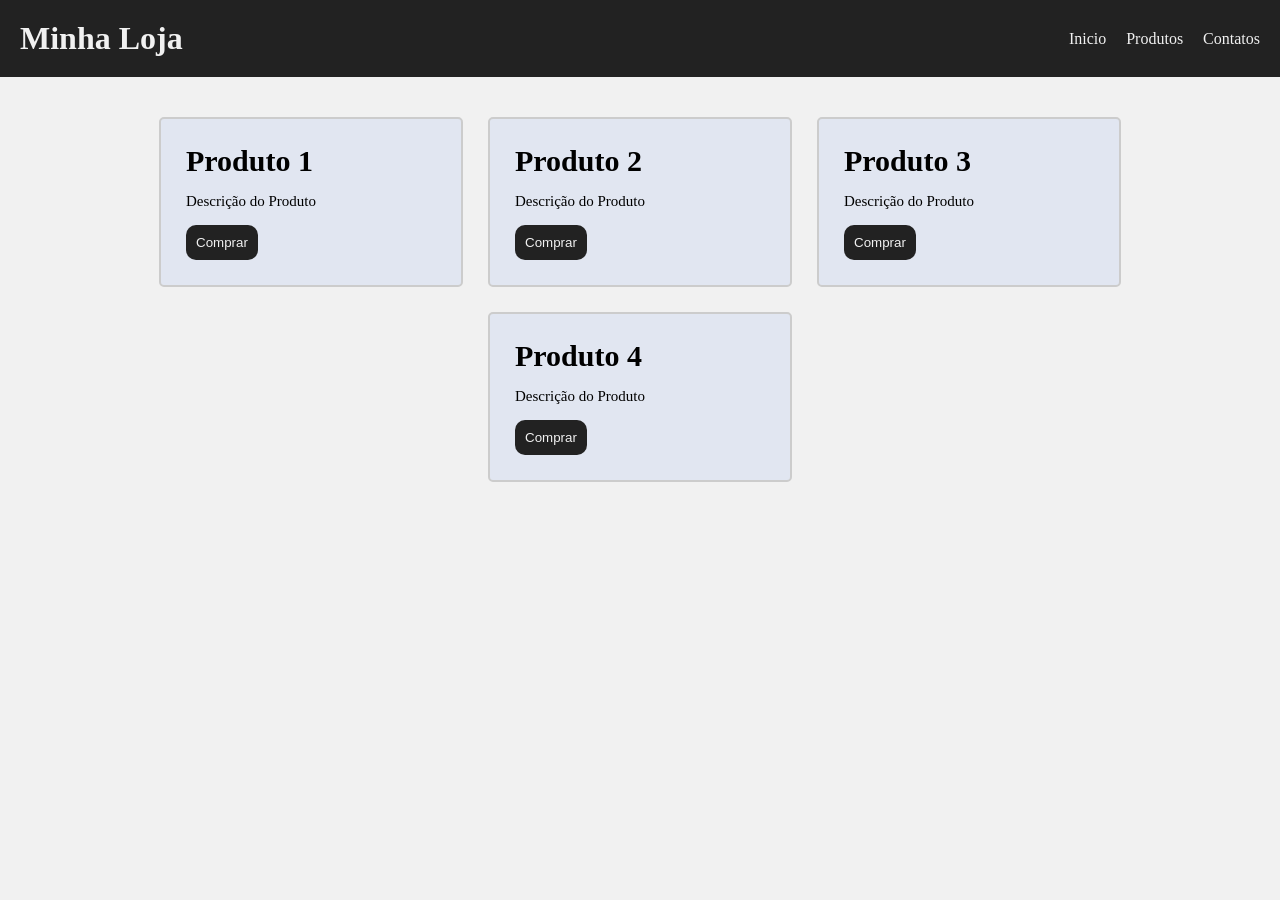
==== aula19/index.html @ 692a7509 "Criando uma primeira página" ====
<!doctype html>
<html lang="pt-br">
  <head>
    <meta charset="UTF-8" />
    <meta name="viewport" content="width=device-width, initial-scale=1.0" />
    <link rel="stylesheet" href="style.css" />
    <title>Aula Flexbox</title>
  </head>
  <body>
    <header class="cabecalho">
      <h1>Minha Loja</h1>
      <nav class="menu">
        <a href="#">Inicio</a>
        <a href="#">Produtos</a>
        <a href="#">Contatos</a>
      </nav>
    </header>
    <main>
      <section class="cards">
        <div class="produtos">
          <h2>Produto 1</h2>
          <p>Descrição do Produto</p>
          <button>Comprar</button>
        </div>
        <div class="produtos">
          <h2>Produto 2</h2>
          <p>Descrição do Produto</p>
          <button>Comprar</button>
        </div>
        <div class="produtos">
          <h2>Produto 3</h2>
          <p>Descrição do Produto</p>
          <button>Comprar</button>
        </div>
        <div class="produtos">
          <h2>Produto 4</h2>
          <p>Descrição do Produto</p>
          <button>Comprar</button>
        </div>
      </section>
    </main>
    <footer></footer>
  </body>
</html>
---- aula19/style.css ----
* {
  margin: 0;
  padding: 0;
}

body {
  font-family: 'Times New Roman', Times, serif;
  background-color: #f1f1f1;
}

.cabecalho {
  color: #f1f1f1;
  background-color: #222;
  padding: 20px;
  display: flex;
  justify-content: space-between;
  align-items: center;
}

.menu {
  display: flex;
  gap: 20px;
}

.menu a {
  color: #f1f1f1;
  text-decoration: none;
  transition: font-size 0.5s ease;
}

.menu a:hover {
  font-size: 1.2em;
  color: rgb(184, 230, 236);
}

.cards {
  display: flex;
  justify-content: center;
  padding: 40px;
  gap: 25px;
  flex-wrap: wrap;
}

.produtos {
  background-color: rgba(155, 184, 238, 0.192);
  width: 250px;
  padding: 25px;
  border: 2px solid #ccc;
  border-radius: 5px;
}

.produtos h2 {
  font-size: 30px;
  margin-bottom: 15px;
}

.produtos p {
  font-size: 15px;
  margin-bottom: 15px;
}

.produtos button {
  padding: 10px;
  background-color: #222;
  color: #f1f1f1;
  border: none;
  border-radius: 10px;
  cursor: pointer;
  transition: all 1s ease;
}

.produtos button:hover {
  transform: scale(1.2);
}
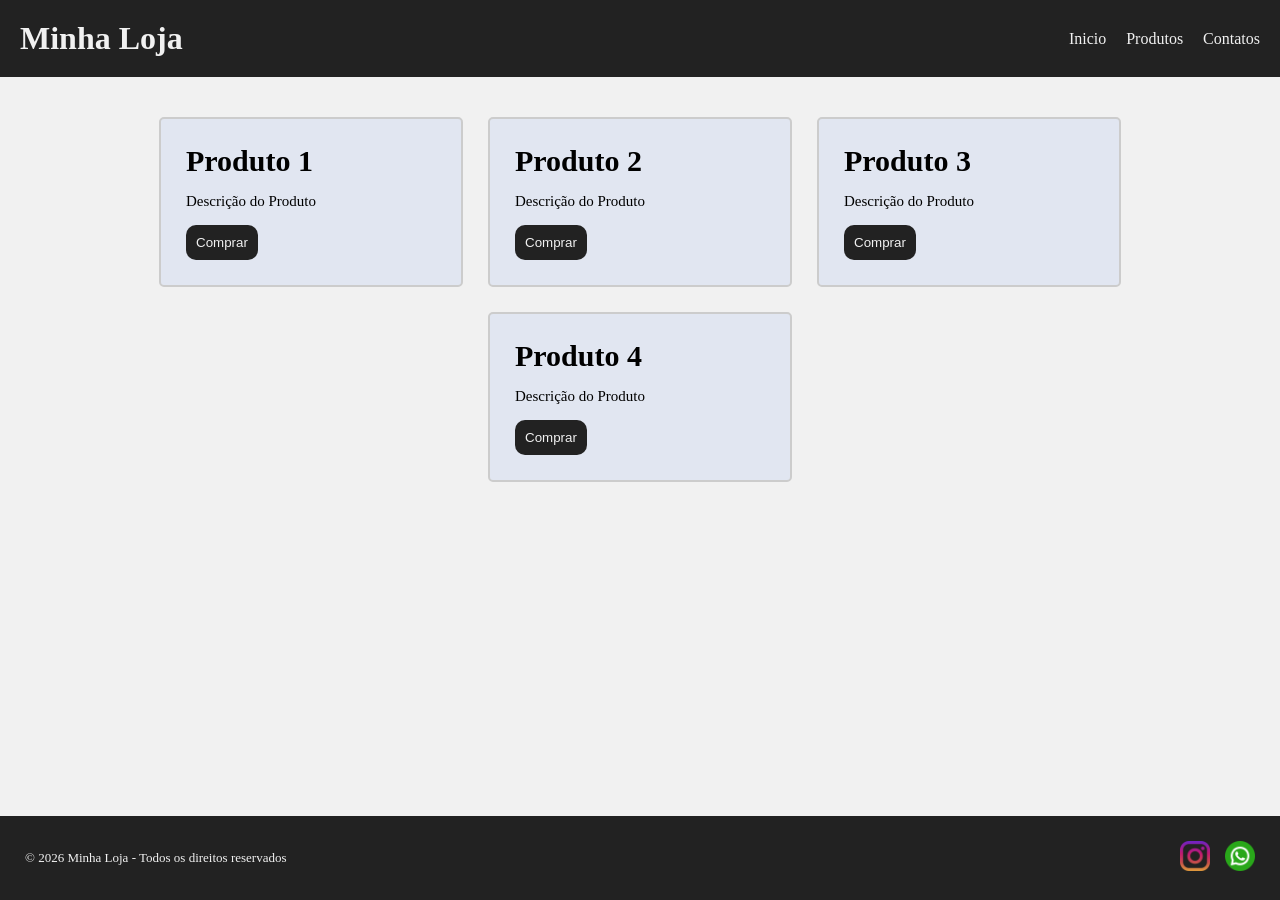
==== commit a39cefa1: "Criando o footer/terminando a página" ====
--- a/aula19/index.html
+++ b/aula19/index.html
@@ -39,6 +39,13 @@
         </div>
       </section>
     </main>
-    <footer></footer>
+    <footer class="rodape">
+      <p>&copy; 2026 Minha Loja - Todos os direitos reservados</p>
+
+      <div class="sociais">
+        <a href="#"><img src="./img/instagram.png" alt="logo instagram" /></a>
+        <a href="#"><img src="./img/whatsapp.png" alt="logo whatsapp" /></a>
+      </div>
+    </footer>
   </body>
 </html>
--- a/aula19/style.css
+++ b/aula19/style.css
@@ -6,6 +6,14 @@
 body {
   font-family: 'Times New Roman', Times, serif;
   background-color: #f1f1f1;
+
+  display: flex;
+  flex-direction: column;
+  min-height: 100vh;
+}
+
+main {
+  flex: 1; /* faz o main crescer e empurrar o footer para baixo */
 }
 
 .cabecalho {
@@ -72,3 +80,25 @@
 .produtos button:hover {
   transform: scale(1.2);
 }
+
+.rodape {
+  background-color: #222;
+  color: #f1f1f1;
+  display: flex;
+  justify-content: space-between;
+  align-items: center;
+  padding: 25px;
+}
+
+.rodape p {
+  font-size: small;
+}
+
+.sociais {
+  display: flex;
+  gap: 15px;
+}
+
+.sociais img {
+  width: 30px;
+}
